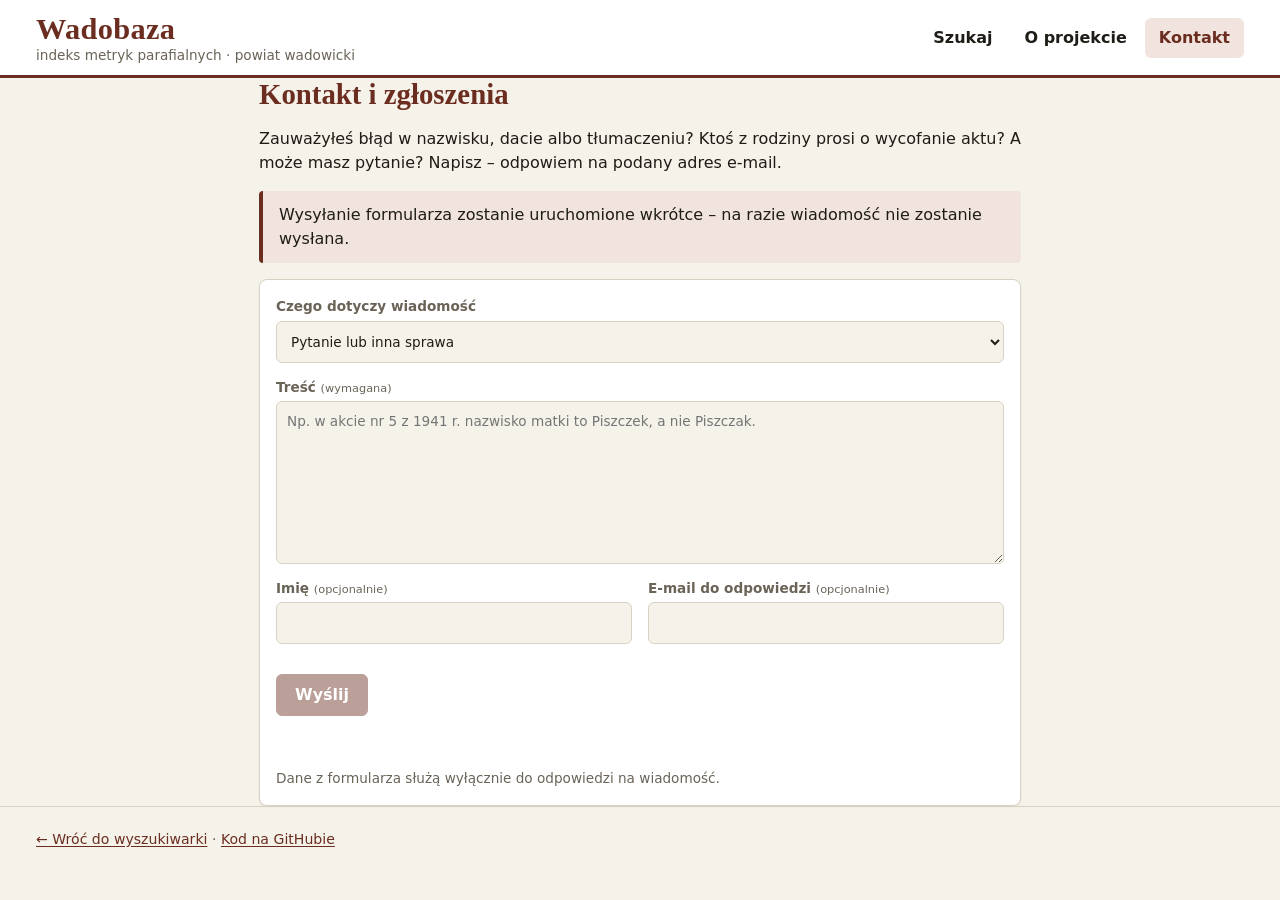
==== docs/kontakt.html @ 273a0ee5 "Podstrona Kontakt z formularzem, nowe daty w szczegółach aktu, poprawki tekstów - rozwijane menu: wa" ====
<!doctype html>
<html lang="pl">
<head>
  <meta charset="utf-8">
  <meta name="viewport" content="width=device-width, initial-scale=1">
  <title>Kontakt i zgłoszenia – Wadobaza</title>
  <meta name="description" content="Zgłoś błąd w akcie, poproś o usunięcie aktu albo napisz w sprawie Wadobazy.">
  <link rel="icon" href="favicon.svg" type="image/svg+xml">
  <link rel="stylesheet" href="css/style.css">
</head>
<body>
  <header class="gora">
    <div class="kolumna gora-wnetrze">
      <a class="marka" href="./">
        <span class="marka-nazwa">Wadobaza</span>
        <span class="marka-opis">indeks metryk parafialnych · powiat wadowicki</span>
      </a>
      <nav class="menu" aria-label="Główne">
        <a href="./">Szukaj</a>
        <a href="o-projekcie.html">O projekcie</a>
        <a href="kontakt.html" aria-current="page">Kontakt</a>
      </nav>
    </div>
  </header>

  <main class="kolumna tresc">
    <h1 id="tytul">Kontakt i zgłoszenia</h1>
    <p>
      Zauważyłeś błąd w nazwisku, dacie albo tłumaczeniu? Ktoś z rodziny prosi o wycofanie aktu?
      A może masz pytanie? Napisz – odpowiem na podany adres e-mail.
    </p>

    <div id="akt" class="komunikat" hidden></div>
    <div id="nieaktywny" class="komunikat" hidden>
      Wysyłanie formularza zostanie uruchomione wkrótce – na razie wiadomość nie zostanie wysłana.
    </div>

    <form id="formularz-kontakt" class="formularz" novalidate>
      <label class="pole">
        <span>Czego dotyczy wiadomość</span>
        <select name="typ">
          <option value="blad">Błąd w akcie</option>
          <option value="usuniecie">Prośba o usunięcie aktu</option>
          <option value="inne">Pytanie lub inna sprawa</option>
        </select>
      </label>

      <label class="pole">
        <span>Treść <small>(wymagana)</small></span>
        <textarea name="tresc" rows="7" required minlength="10" maxlength="3000"
          placeholder="Np. w akcie nr 5 z 1941 r. nazwisko matki to Piszczek, a nie Piszczak."></textarea>
      </label>

      <div class="pola">
        <label class="pole">
          <span>Imię <small>(opcjonalnie)</small></span>
          <input type="text" name="imie" autocomplete="given-name" maxlength="100">
        </label>
        <label class="pole">
          <span>E-mail do odpowiedzi <small>(opcjonalnie)</small></span>
          <input type="email" name="email" autocomplete="email" maxlength="200">
        </label>
      </div>

      <!-- pole-pułapka na boty: ludzie go nie widzą i nie wypełniają -->
      <div class="pulapka" aria-hidden="true">
        <label>Strona www <input type="text" name="www" tabindex="-1" autocomplete="off"></label>
      </div>

      <input type="hidden" name="akt_id">

      <div class="przyciski">
        <button type="submit" class="przycisk glowny" id="wyslij">Wyślij</button>
      </div>
      <p id="status" class="status" role="status" aria-live="polite"></p>
      <p class="drobny">Dane z formularza służą wyłącznie do odpowiedzi na wiadomość.</p>
    </form>
  </main>

  <footer class="stopka">
    <div class="kolumna">
      <p><a href="./">← Wróć do wyszukiwarki</a> ·
         <a href="https://github.com/wrobelkarol/wadobaza" rel="noopener">Kod na GitHubie</a></p>
    </div>
  </footer>

  <script src="js/common.js"></script>
  <script src="js/kontakt.js"></script>
</body>
</html>
---- docs/css/style.css ----
:root {
  --tlo: #f5f2ea;
  --panel: #ffffff;
  --tusz: #1f1c17;
  --przygaszony: #6a6357;
  --linia: #d9d2c3;
  --akcent: #6b2d1f;
  --akcent-tekst: #ffffff;
  --akcent-jasny: #f1e4de;
  --zebra: #faf8f2;
  --zaznacz: #ffe9a8;
  --fokus: #1d4ed8;
  --cien: 0 1px 2px rgba(40, 30, 10, .08);
  --szeryf: Georgia, "Times New Roman", serif;
  --bezszeryf: system-ui, -apple-system, "Segoe UI", Roboto, "Helvetica Neue", Arial, sans-serif;
}
@media (prefers-color-scheme: dark) {
  :root {
    --tlo: #16140f;
    --panel: #1f1c16;
    --tusz: #ece6d8;
    --przygaszony: #a39a88;
    --linia: #3a3529;
    --akcent: #e0a58a;
    --akcent-tekst: #1a1208;
    --akcent-jasny: #2e231d;
    --zebra: #1b1812;
    --zaznacz: #5b4a12;
    --fokus: #8ab4ff;
    --cien: none;
  }
}

* { box-sizing: border-box; }
[hidden] { display: none !important; }
html { -webkit-text-size-adjust: 100%; }
body {
  margin: 0;
  background: var(--tlo);
  color: var(--tusz);
  font: 16px/1.5 var(--bezszeryf);
}
a { color: var(--akcent); text-underline-offset: 2px; }
a:hover { text-decoration-thickness: 2px; }
:focus-visible { outline: 3px solid var(--fokus); outline-offset: 2px; }
.kolumna { max-width: 1240px; margin: 0 auto; padding: 0 16px; }
.tylko-czytnik { position: absolute; width: 1px; height: 1px; overflow: hidden; clip: rect(0 0 0 0); white-space: nowrap; }
.pomin { position: absolute; left: -999px; top: 0; background: var(--akcent); color: var(--akcent-tekst); padding: 8px 12px; z-index: 10; }
.pomin:focus { left: 8px; top: 8px; }

/* nagłówek */
.gora { background: var(--panel); border-bottom: 3px solid var(--akcent); }
.gora-wnetrze { display: flex; align-items: center; justify-content: space-between; gap: 16px; flex-wrap: wrap; padding-top: 12px; padding-bottom: 12px; }
.marka { text-decoration: none; color: var(--tusz); display: flex; flex-direction: column; line-height: 1.2; }
.marka-nazwa { font: 700 1.9rem var(--szeryf); color: var(--akcent); letter-spacing: .01em; }
.marka-opis { font-size: .85rem; color: var(--przygaszony); }
.menu { display: flex; gap: 4px; }
.menu a { padding: 8px 14px; border-radius: 6px; text-decoration: none; color: var(--tusz); font-weight: 600; }
.menu a:hover { background: var(--akcent-jasny); }
.menu a[aria-current="page"] { background: var(--akcent-jasny); color: var(--akcent); }

main { padding-top: 20px; padding-bottom: 32px; }
.wstep { margin: 0 0 16px; max-width: 70ch; }
.stan-bazy { display: block; color: var(--przygaszony); font-size: .9rem; margin-top: 4px; }

/* formularz */
.szukaj, .formularz { background: var(--panel); border: 1px solid var(--linia); border-radius: 8px; padding: 16px; box-shadow: var(--cien); }
.formularz { display: flex; flex-direction: column; gap: 14px; }
.pole small { font-weight: 400; }
.pole textarea {
  font: inherit; font-weight: 400; color: var(--tusz); background: var(--tlo); resize: vertical;
  border: 1px solid var(--linia); border-radius: 6px; padding: 9px 10px; width: 100%; min-height: 140px;
}
.pole textarea:focus { border-color: var(--akcent); }
.pulapka { position: absolute; left: -9999px; width: 1px; height: 1px; overflow: hidden; }
.status { margin: 0; min-height: 1.5em; font-weight: 600; }
.status-ok { color: #1f6f3a; }
.status-blad { color: var(--akcent); }
.drobny { margin: 0; font-size: .85rem; color: var(--przygaszony); }
.pola { display: grid; grid-template-columns: repeat(auto-fit, minmax(130px, 1fr)); gap: 12px 16px; }
.pole { display: flex; flex-direction: column; gap: 4px; font-size: .85rem; font-weight: 600; color: var(--przygaszony); }
.pole.szerokie { grid-column: span 2; }
.wiecej { margin-top: 14px; }
.wiecej summary { cursor: pointer; font-size: .92rem; font-weight: 600; color: var(--akcent); padding: 6px 0; }
.wiecej[open] summary { margin-bottom: 8px; }
.pole input, .pole select {
  font: inherit; font-weight: 400; color: var(--tusz); background: var(--tlo);
  border: 1px solid var(--linia); border-radius: 6px; padding: 9px 10px; width: 100%; min-height: 42px;
}
.pole input:focus, .pole select:focus { border-color: var(--akcent); }
.opcje { display: flex; flex-wrap: wrap; gap: 6px 24px; margin-top: 14px; font-size: .92rem; }
.opcja { display: flex; align-items: center; gap: 8px; cursor: pointer; }
.opcja input { width: 18px; height: 18px; accent-color: var(--akcent); }
.przyciski { display: flex; gap: 10px; margin-top: 16px; }
.przycisk {
  font: inherit; font-weight: 600; cursor: pointer; min-height: 42px; padding: 8px 18px;
  border-radius: 6px; border: 1px solid var(--linia); background: var(--panel); color: var(--tusz);
}
.przycisk:hover { border-color: var(--akcent); }
.przycisk.glowny { background: var(--akcent); border-color: var(--akcent); color: var(--akcent-tekst); }
.przycisk.glowny:hover { filter: brightness(1.08); }
.przycisk:disabled { opacity: .45; cursor: default; }

/* wyniki */
.wyniki { margin-top: 24px; scroll-margin-top: 8px; }
.wyniki-pasek { display: flex; align-items: center; justify-content: space-between; gap: 12px; flex-wrap: wrap; margin-bottom: 8px; }
.wyniki-licznik { margin: 0; font: 700 1.25rem var(--szeryf); }
.na-stronie { display: flex; align-items: center; gap: 8px; font-size: .9rem; color: var(--przygaszony); }
.na-stronie select { font: inherit; padding: 6px 8px; border: 1px solid var(--linia); border-radius: 6px; background: var(--panel); color: var(--tusz); }
.komunikat { background: var(--akcent-jasny); border-left: 4px solid var(--akcent); padding: 12px 16px; border-radius: 4px; margin: 8px 0 16px; }

/* Tabela mieści się na stronie bez suwaka poziomego (stała szerokość kolumn, zawijanie tekstu,
   kolumny mniej ważne chowają się na wąskich ekranach). Brak overflow:auto pozwala nagłówkom
   przyklejać się do góry okna przy przewijaniu. */
.tabela-opakowanie { background: var(--panel); border: 1px solid var(--linia); border-radius: 8px; box-shadow: var(--cien); overflow: clip; }
@supports not (overflow: clip) { .tabela-opakowanie { overflow: visible; } }
.tabela { width: 100%; table-layout: fixed; border-collapse: separate; border-spacing: 0; font-size: .92rem; }
.tabela th, .tabela td { padding: 9px 8px; text-align: left; vertical-align: top; border-bottom: 1px solid var(--linia); overflow-wrap: anywhere; }
.tabela thead th { background: var(--akcent-jasny); padding: 0; position: sticky; top: 0; z-index: 3; box-shadow: 0 1px 0 var(--linia); font-size: .88rem; }
.tabela th.k-rozwin { width: 36px; }
.tabela th.k-rok { width: 56px; }
.tabela th.k-data { width: 96px; }
.tabela th.k-imie { width: 98px; }
.tabela th.k-nazw { width: 118px; }
.tabela th.k-par { width: 102px; }
.tabela thead button {
  all: unset; box-sizing: border-box; display: flex; width: 100%; align-items: center; gap: 4px;
  padding: 10px 8px; font-weight: 700; cursor: pointer; color: var(--tusz); line-height: 1.2;
}
.tabela thead button:hover { color: var(--akcent); }
.tabela thead button:focus-visible { outline: 3px solid var(--fokus); outline-offset: -3px; }
.tabela th[aria-sort="ascending"] button::after { content: "▲"; font-size: .7em; color: var(--akcent); }
.tabela th[aria-sort="descending"] button::after { content: "▼"; font-size: .7em; color: var(--akcent); }
.tabela tbody tr.wiersz:nth-child(4n+1) { background: var(--zebra); }
.tabela tbody tr.wiersz:hover { background: var(--akcent-jasny); }
.tabela td.liczba, .tabela td.data { white-space: nowrap; font-variant-numeric: tabular-nums; }
.tabela td.nazwisko { font-weight: 700; }
.tabela td.brak { color: var(--przygaszony); }
.tabela td.auto { font-style: italic; color: var(--przygaszony); }
.tabela .dod { display: -webkit-box; -webkit-line-clamp: 3; -webkit-box-orient: vertical; overflow: hidden; font-size: .85rem; line-height: 1.4; }
.rozwin {
  all: unset; box-sizing: border-box; width: 26px; height: 26px; display: grid; place-items: center;
  border-radius: 4px; cursor: pointer; color: var(--akcent); font-weight: 700;
}
.rozwin:hover { background: var(--akcent-jasny); }
.rozwin:focus-visible { outline: 3px solid var(--fokus); }
.rozwin::before { content: "+"; }
.rozwin[aria-expanded="true"]::before { content: "–"; }
.wzgl { font-size: .75em; font-weight: 400; color: var(--przygaszony); }

.szczegoly > td { background: var(--zebra); padding: 14px 16px 18px 16px; }
.szczegoly .auto { font-style: italic; color: var(--przygaszony); }
.opis-aktu { margin: 0 0 12px; font-family: var(--szeryf); font-size: 1.02rem; line-height: 1.6; max-width: 90ch; }
.fakty { display: grid; grid-template-columns: repeat(auto-fill, minmax(210px, 1fr)); gap: 8px 20px; margin: 0 0 12px; }
.fakty div { min-width: 0; }
.fakty dt { font-size: .75rem; text-transform: uppercase; letter-spacing: .04em; color: var(--przygaszony); }
.fakty dd { margin: 0; overflow-wrap: anywhere; }
.akcje { display: flex; flex-wrap: wrap; gap: 8px 20px; font-size: .9rem; }
.akcje button { all: unset; cursor: pointer; color: var(--akcent); text-decoration: underline; text-underline-offset: 2px; }
.akcje button:focus-visible { outline: 3px solid var(--fokus); }
mark { background: var(--zaznacz); color: inherit; padding: 0 1px; border-radius: 2px; }

.strony { display: flex; align-items: center; justify-content: center; gap: 16px; margin-top: 16px; }

/* podstrony */
.tresc { max-width: 78ch; }
.tresc h1 { font: 700 1.8rem var(--szeryf); margin: 0 0 12px; color: var(--akcent); }
.tresc h2 { font: 700 1.25rem var(--szeryf); margin: 28px 0 8px; }
.tresc table { border-collapse: collapse; width: 100%; background: var(--panel); border: 1px solid var(--linia); }
.tresc th, .tresc td { padding: 8px 10px; border-bottom: 1px solid var(--linia); text-align: left; }
.tresc th { background: var(--akcent-jasny); }

.stopka { border-top: 1px solid var(--linia); padding: 18px 0 28px; color: var(--przygaszony); font-size: .88rem; }
.stopka p { margin: 4px 0; }

/* kolumny według ważności: im węższy ekran, tym mniej kolumn w tabeli (resztę widać po rozwinięciu aktu) */
@media (max-width: 1099px) { .c-duze { display: none; } }
@media (max-width: 999px) { .c-sr { display: none; } }
@media (max-width: 639px) {
  .c-dod { display: none; }
  .tabela { font-size: .88rem; }
  .tabela th, .tabela td { padding: 8px 5px; }
  .tabela thead button { padding: 9px 5px; }
  .tabela th.k-rozwin { width: 30px; }
  .tabela th.k-rok { width: 46px; }
  .tabela th.k-data { width: 78px; }
  .tabela th.k-imie { width: 25%; }
  .tabela th.k-nazw { width: 30%; }
}
@media (max-width: 760px) {
  .pole.szerokie { grid-column: 1 / -1; }
  .marka-nazwa { font-size: 1.6rem; }
}
@media (prefers-reduced-motion: no-preference) {
  .przycisk, .menu a { transition: background-color .12s, border-color .12s; }
}
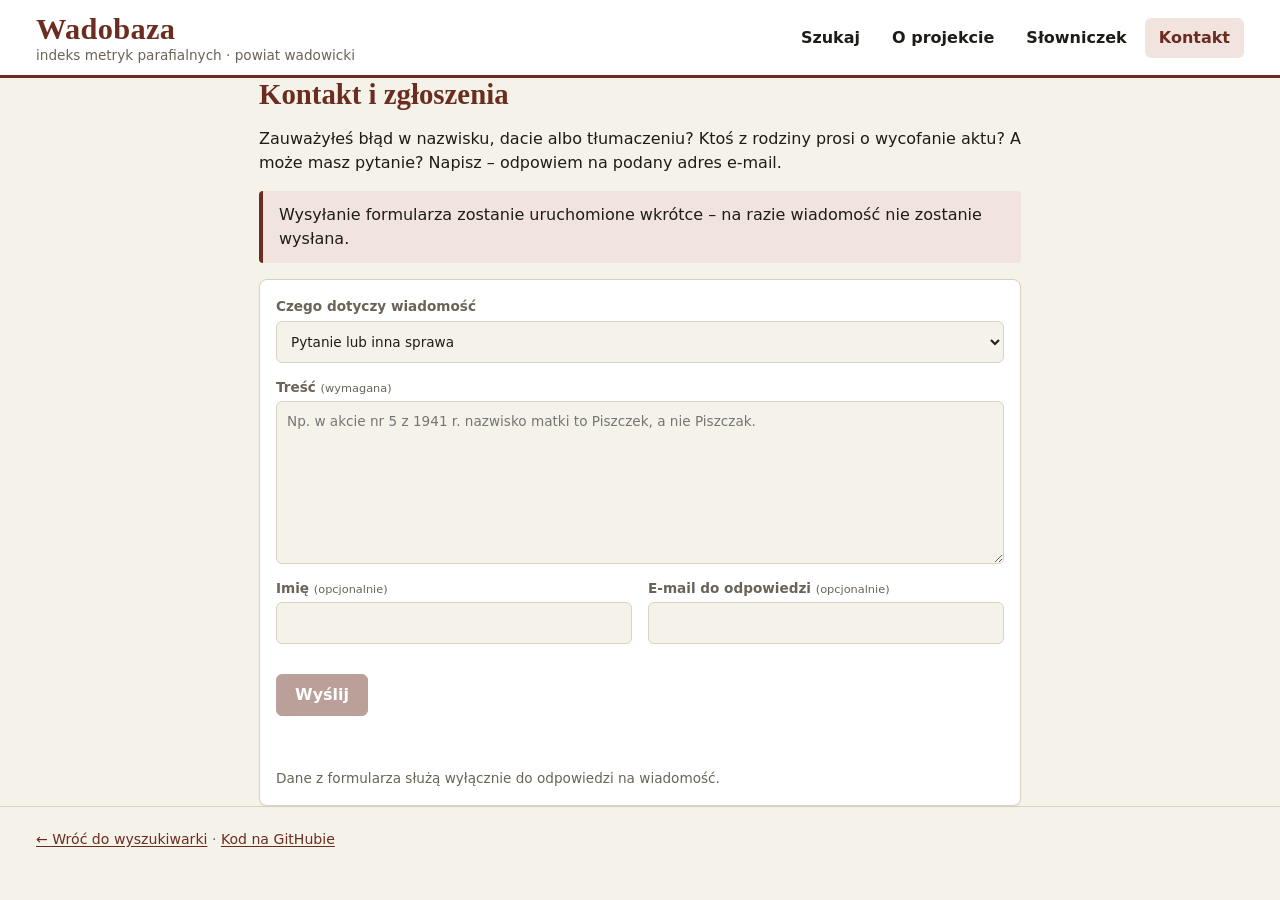
==== commit 3bb4a2e5: "Słowniczek: stany (kmieć, komornik) i choroby (zapalenie, starość) - nowa podstrona slowniczek.html " ====
--- a/docs/kontakt.html
+++ b/docs/kontakt.html
@@ -18,6 +18,7 @@
       <nav class="menu" aria-label="Główne">
         <a href="./">Szukaj</a>
         <a href="o-projekcie.html">O projekcie</a>
+        <a href="slowniczek.html">Słowniczek</a>
         <a href="kontakt.html" aria-current="page">Kontakt</a>
       </nav>
     </div>
--- a/docs/css/style.css
+++ b/docs/css/style.css
@@ -54,7 +54,7 @@
 .marka { text-decoration: none; color: var(--tusz); display: flex; flex-direction: column; line-height: 1.2; }
 .marka-nazwa { font: 700 1.9rem var(--szeryf); color: var(--akcent); letter-spacing: .01em; }
 .marka-opis { font-size: .85rem; color: var(--przygaszony); }
-.menu { display: flex; gap: 4px; }
+.menu { display: flex; flex-wrap: wrap; gap: 4px; }
 .menu a { padding: 8px 14px; border-radius: 6px; text-decoration: none; color: var(--tusz); font-weight: 600; }
 .menu a:hover { background: var(--akcent-jasny); }
 .menu a[aria-current="page"] { background: var(--akcent-jasny); color: var(--akcent); }
@@ -170,6 +170,22 @@
 .tresc th, .tresc td { padding: 8px 10px; border-bottom: 1px solid var(--linia); text-align: left; }
 .tresc th { background: var(--akcent-jasny); }
 
+/* słowniczek */
+.kategorie { display: flex; flex-wrap: wrap; gap: 8px; margin: 16px 0 4px; }
+.kategorie a { padding: 6px 14px; border-radius: 16px; background: var(--akcent-jasny); color: var(--akcent); font-weight: 600; text-decoration: none; }
+.kategorie a:hover { text-decoration: underline; }
+.tresc .cichy { color: var(--przygaszony); margin-top: 0; }
+.haslo { background: var(--panel); border: 1px solid var(--linia); border-radius: 8px; padding: 14px 18px; margin: 14px 0; scroll-margin-top: 12px; }
+.haslo:target { border-color: var(--akcent); box-shadow: 0 0 0 2px var(--akcent-jasny); }
+.haslo h3 { margin: 0 0 10px; font: 700 1.2rem var(--szeryf); color: var(--akcent); }
+.lacina { font: italic 400 .9rem var(--bezszeryf); color: var(--przygaszony); margin-left: 6px; }
+.okresy { display: grid; grid-template-columns: 10.5rem 1fr; gap: 8px 16px; margin: 0; }
+.okresy dt { font-weight: 700; }
+.okresy dd { margin: 0; }
+.uwaga-hasla { margin: 12px 0 0; font-size: .92rem; color: var(--przygaszony); border-left: 3px solid var(--linia); padding-left: 10px; }
+@media (max-width: 560px) { .okresy { grid-template-columns: 1fr; gap: 2px; } .okresy dd { margin-bottom: 8px; } }
+@media (max-width: 480px) { .menu a { padding: 6px 9px; font-size: .92rem; } }
+
 .stopka { border-top: 1px solid var(--linia); padding: 18px 0 28px; color: var(--przygaszony); font-size: .88rem; }
 .stopka p { margin: 4px 0; }
 
